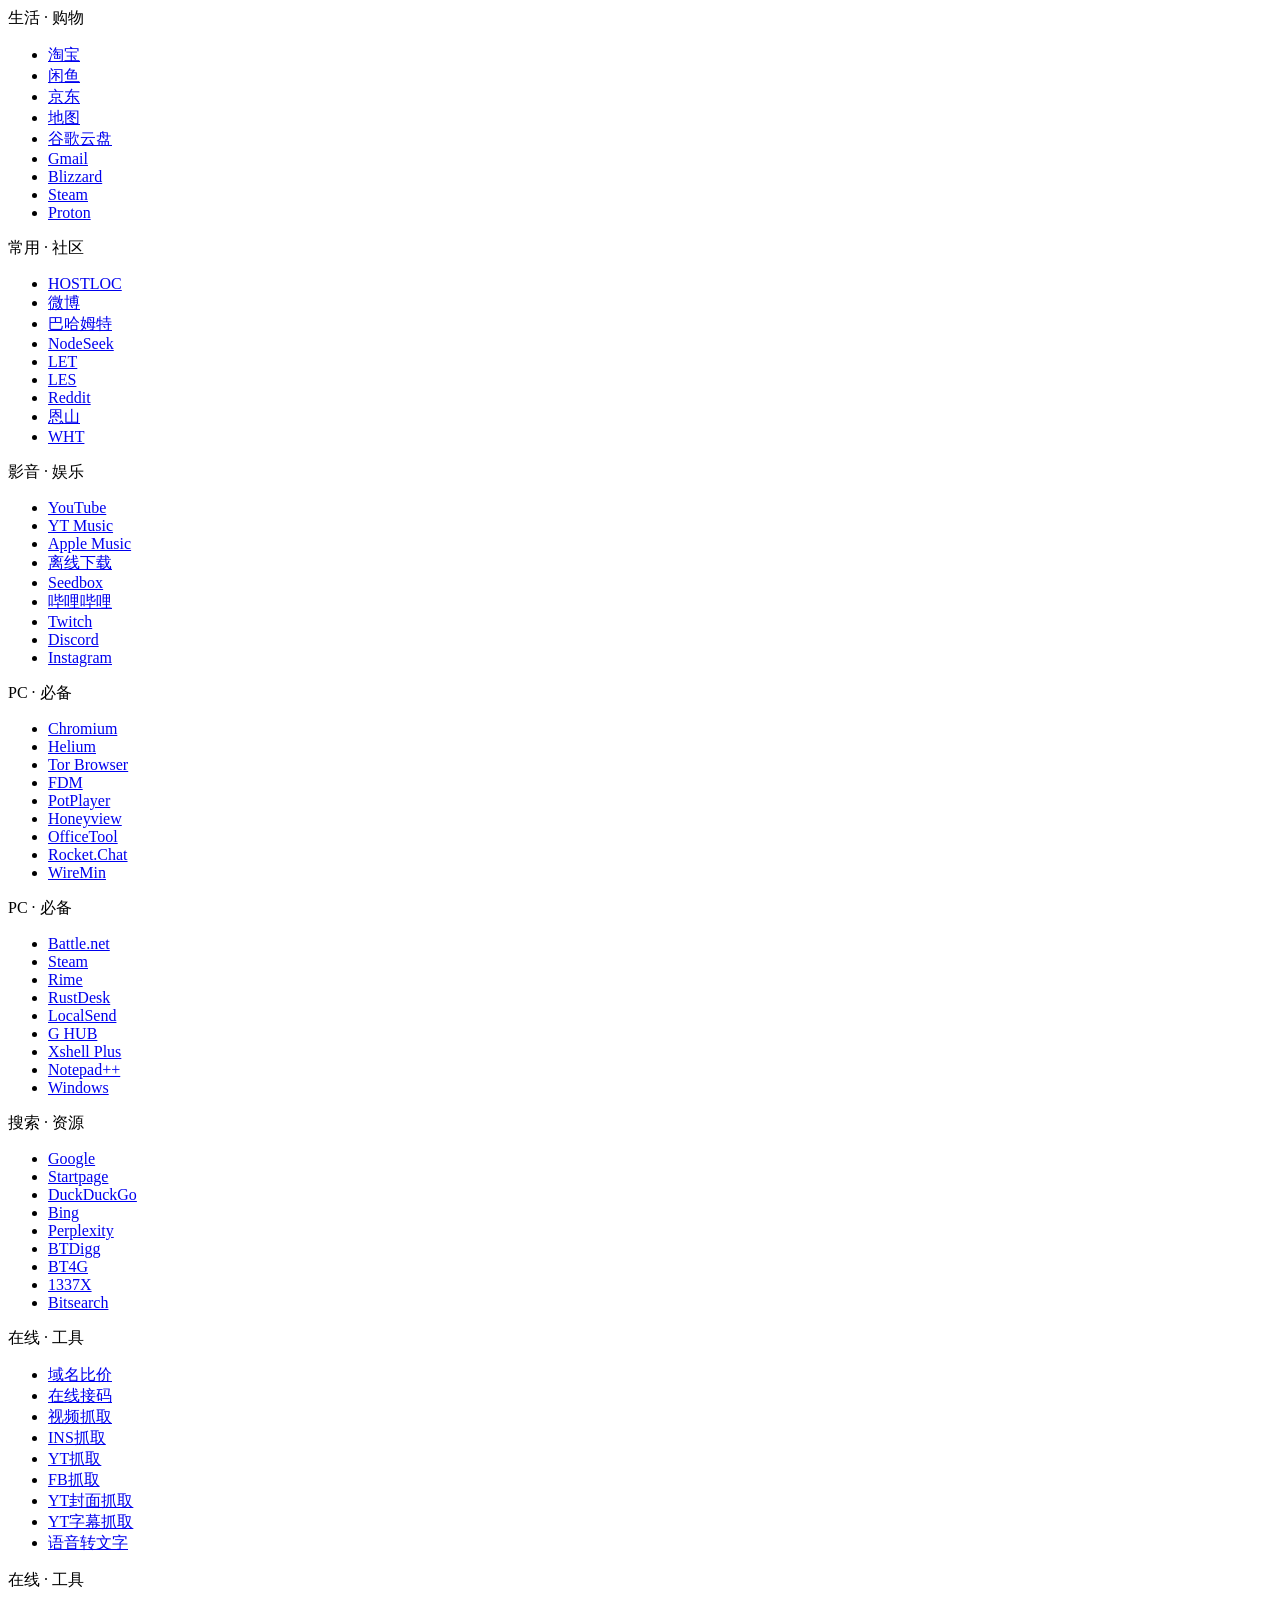
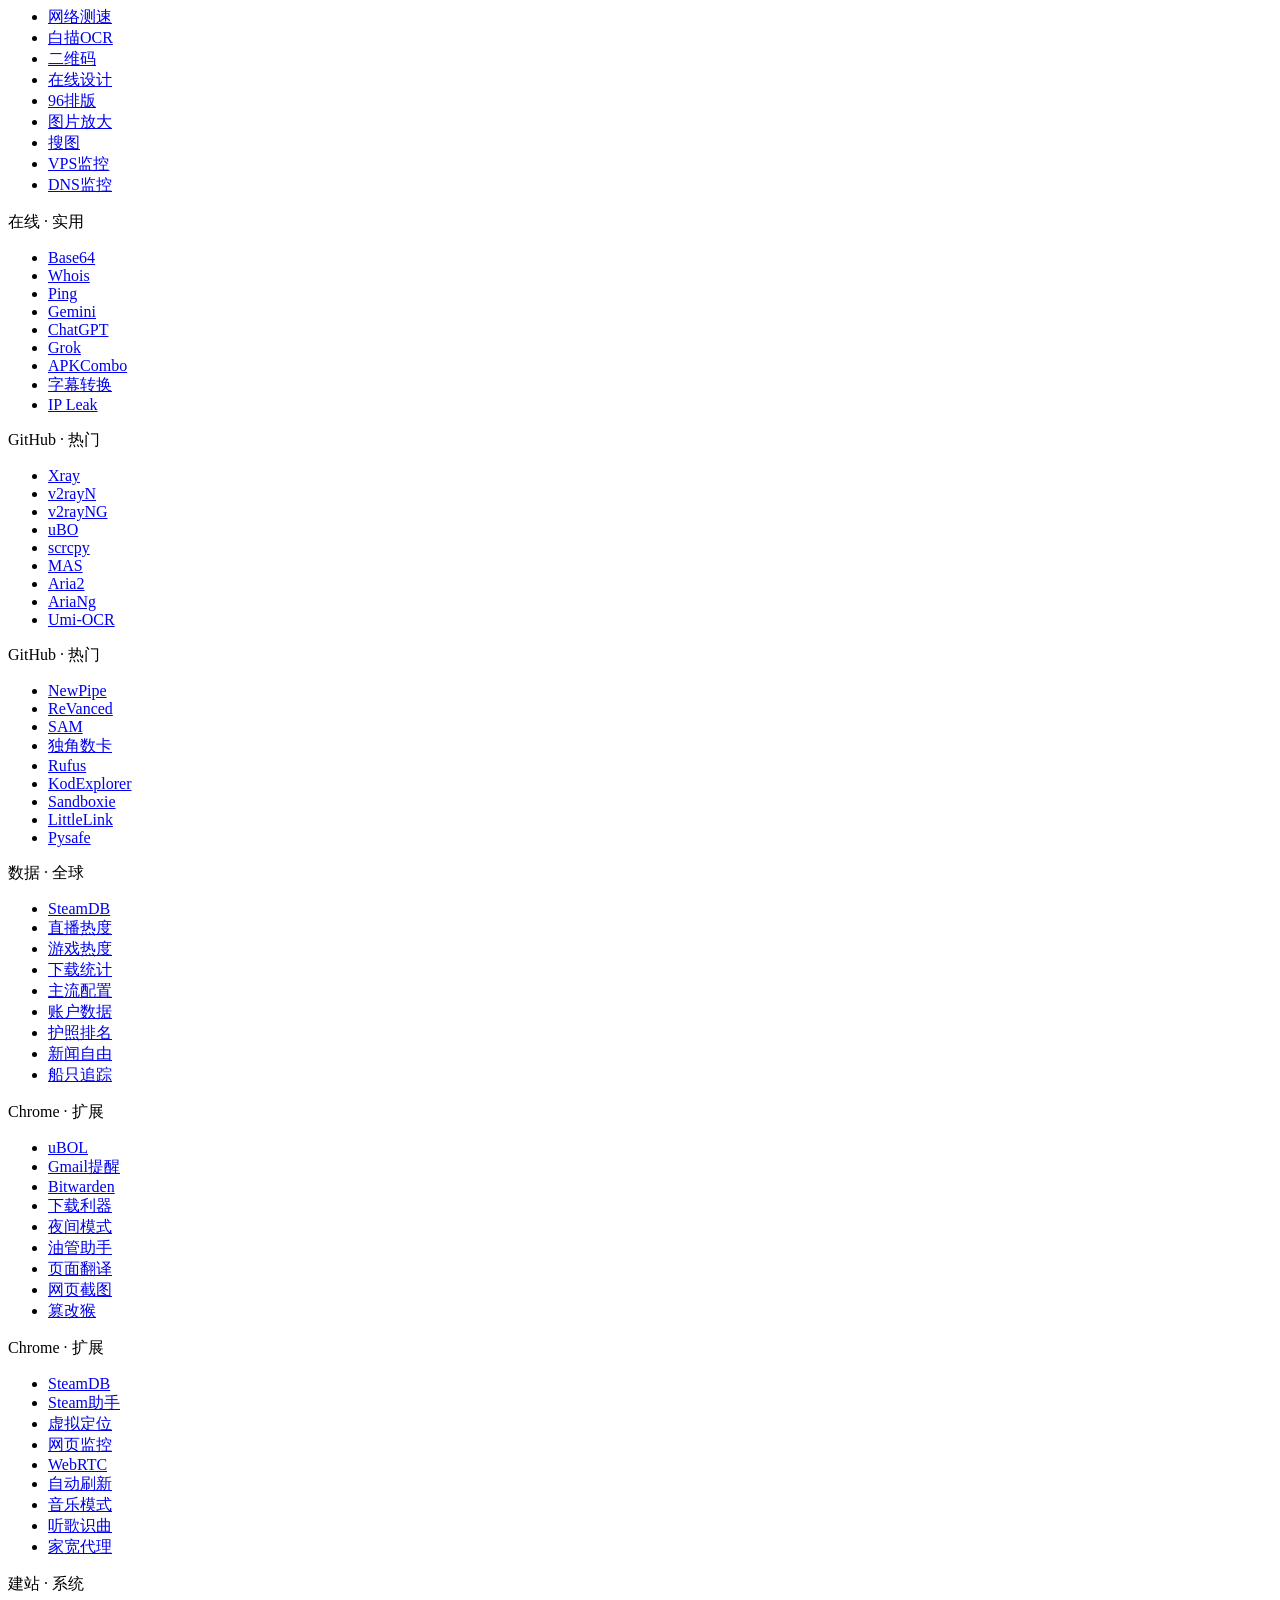
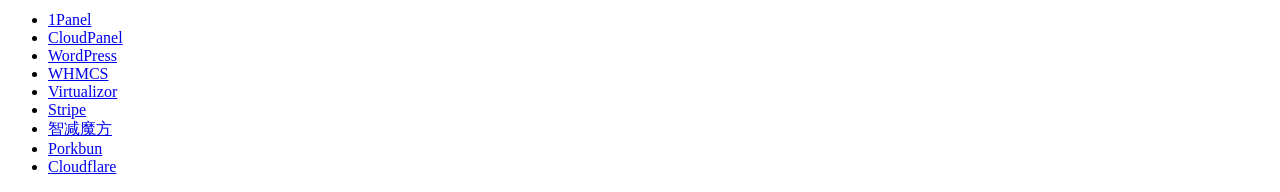
==== index.html @ ca6538ca "Add files via upload" ====
<!DOCTYPE html>
<html>

<head>
	<meta http-equiv="Content-Type" content="text/html; charset=UTF-8">
	<title>ME2</title>
	<meta name="viewport"
		content="width=device-width, initial-scale=1.0, user-scalable=no, minimum-scale=1.0, maximum-scale=1.0" />
	<meta content="telephone=no,email=no" name="format-detection">
	<meta content="yes" name="apple-mobile-web-app-capable">
	<meta name="apple-mobile-web-app-status-bar-style" content="black" />
	<meta name="apple-touch-fullscreen" content="yes" />
	<link rel="shortcut icon" href="favicon.ico">
	<link rel="stylesheet" type="text/css" href="css/style.css" />
	<link rel="stylesheet" type="text/css" href="css/yidong.css" />
</head>

<body>
	<div class="body">
		<div class="content">
			<div class="jianjie">
				<div class="jj-list">
					<div class="jj-list-tit">生活 · 购物</div>
					<ul class="jj-list-con">
						<li><a href="https://www.taobao.com" class="link-3" target="_blank" rel="nofollow">淘宝</a></li>
						<li><a href="https://2.taobao.com" class="link-3" target="_blank" rel="nofollow">闲鱼</a></li>
						<li><a href="https://www.jd.com" class="link-3" target="_blank" rel="nofollow">京东</a></li>
						<li><a href="https://amap.com" class="link-3" target="_blank" rel="nofollow">地图</a></li>
						<li><a href="https://drive.google.com" class="link-3" target="_blank" rel="nofollow">谷歌云盘</a></li>
						<li><a href="https://mail.google.com" class="link-3" target="_blank" rel="nofollow">Gmail</a></li>
						<li><a href="https://tw.shop.battle.net/zh-tw" class="link-3" target="_blank" rel="nofollow">Blizzard</a></li>
						<li><a href="https://store.steampowered.com/search/?filter=globaltopsellers&os=win" class="link-3" target="_blank" rel="nofollow">Steam</a></li>
						<li><a href="https://account.proton.me/login" class="link-3" target="_blank" rel="nofollow">Proton</a></li>
					</ul>
				</div>
				<div class="jj-list">
					<div class="jj-list-tit">常用 · 社区</div>
					<ul class="jj-list-con">
					    <li><a href="https://hostloc.com/archiver/" class="link-3" target="_blank" rel="nofollow">HOSTLOC</a></li>
						<li><a href="https://weibo.com/at/weibo" class="link-3" target="_blank" rel="nofollow">微博</a></li>
						<li><a href="https://forum.gamer.com.tw/B.php?bsn=60030" class="link-3" target="_blank" rel="nofollow">巴哈姆特</a></li>		
						<li><a href="https://www.nodeseek.com" class="link-3" target="_blank" rel="nofollow">NodeSeek</a></li>
						<li><a href="https://lowendtalk.com" class="link-3" target="_blank" rel="nofollow">LET</a></li>
						<li><a href="https://lowendspirit.com" class="link-3" target="_blank" rel="nofollow">LES</a></li>
						<li><a href="https://www.reddit.com/?feed=home&feedViewType=compactView" class="link-3" target="_blank" rel="nofollow">Reddit</a></li>
						<li><a href="https://www.right.com.cn/forum/archiver/" class="link-3" target="_blank" rel="nofollow">恩山</a></li>
						<li><a href="https://www.webhostingtalk.com" class="link-3" target="_blank" rel="nofollow">WHT</a></li>					
					</ul>
				</div>
				<div class="jj-list">
					<div class="jj-list-tit">影音 · 娱乐</div>
					<ul class="jj-list-con">
						<li><a href="https://www.youtube.com/feed/subscriptions" class="link-3" target="_blank" rel="nofollow">YouTube</a></li>
						<li><a href="https://music.youtube.com/library" class="link-3" target="_blank" rel="nofollow">YT Music</a></li>
						<li><a href="https://music.apple.com" class="link-3" target="_blank" rel="nofollow">Apple Music</a></li>
						<li><a href="http://steam.li" class="link-3" target="_blank" rel="nofollow">离线下载</a></li>
						<li><a href="https://box.ogc.cc" class="link-3" target="_blank" rel="nofollow">Seedbox</a></li>
						<li><a href="https://t.bilibili.com" class="link-3" target="_blank" rel="nofollow">哔哩哔哩</a></li>
						<li><a href="https://www.twitch.tv/directory?sort=VIEWER_COUNT" class="link-3" target="_blank" rel="nofollow">Twitch</a></li>
						<li><a href="https://discord.com/app" class="link-3" target="_blank" rel="nofollow">Discord</a></li>
						<li><a href="https://www.instagram.com/owlcityofficial/" class="link-3" target="_blank" rel="nofollow">Instagram</a></li>
					</ul>
				</div>
				<div class="jj-list">
					<div class="jj-list-tit">PC · 必备</div>
					<ul class="jj-list-con">
					    <li><a href="https://ungoogled-software.github.io/ungoogled-chromium-binaries" class="link-3" target="_blank" rel="nofollow">Chromium</a></li>
						<li><a href="https://helium.computer/download" class="link-3" target="_blank" rel="nofollow">Helium</a></li>
						<li><a href="https://www.torproject.org/download/" class="link-3" target="_blank" rel="nofollow">Tor Browser</a></li>
						<li><a href="https://www.freedownloadmanager.org/download.htm" class="link-3" target="_blank" rel="nofollow">FDM</a></li>
						<li><a href="https://potplayer.tv/?lang=zh_CN" class="link-3" target="_blank" rel="nofollow">PotPlayer</a></li>
						<li><a href="https://www.bandisoft.com/honeyview/" class="link-3" target="_blank" rel="nofollow">Honeyview</a></li>
						<li><a href="https://otp.landian.vip/zh-cn/download.html" class="link-3" target="_blank" rel="nofollow">OfficeTool</a></li>
						<li><a href="https://www.rocket.chat/download-apps" class="link-3" target="_blank" rel="nofollow">Rocket.Chat</a></li>
						<li><a href="https://wiremin.org" class="link-3" target="_blank" rel="nofollow">WireMin</a></li>
					</ul>
				</div>
				<div class="jj-list">
					<div class="jj-list-tit">PC · 必备</div>
					<ul class="jj-list-con">
					    <li><a href="https://www.blizzard.com/zh-tw/download" class="link-3" target="_blank" rel="nofollow">Battle.net</a></li>
						<li><a href="https://store.steampowered.com/about" class="link-3" target="_blank" rel="nofollow">Steam</a></li>
						<li><a href="https://rime.im/download/" class="link-3" target="_blank" rel="nofollow">Rime</a></li>
						<li><a href="https://github.com/rustdesk/rustdesk/releases" class="link-3" target="_blank" rel="nofollow">RustDesk</a></li>						
						<li><a href="https://localsend.org/download" class="link-3" target="_blank" rel="nofollow">LocalSend</a></li>
						<li><a href="https://logitech.zendesk.com/hc/articles/360025298133" class="link-3" target="_blank" rel="nofollow">G HUB</a></li>
						<li><a href="https://adamyoung.lanzn.com/inXHh2irjjqh" class="link-3" target="_blank" rel="nofollow">Xshell Plus</a></li>
						<li><a href="https://notepad-plus-plus.org/downloads" class="link-3" target="_blank" rel="nofollow">Notepad++</a></li>						
						<li><a href="https://massgrave.dev/windows_ltsc_links" class="link-3" target="_blank" rel="nofollow">Windows</a></li>
					</ul>
				</div>
				<div class="jj-list">
					<div class="jj-list-tit">搜索 · 资源</div>
					<ul class="jj-list-con">
						<li><a href="https://www.google.com/ncr" class="link-3" target="_blank" rel="nofollow">Google</a></li>
						<li><a href="https://www.startpage.com/do/mypage.pl?prfe=48a57de20bb43f3bcfa7f527c626823c6792470570abe24bd6bdbddff780de158ef4e0f6b5b9138a1cc0ea6ffe7d6f63a6b46b71887e5f689839bb02c31d311f129497248cbaf039a9397313c1e5f191cf" class="link-3" target="_blank" rel="nofollow">Startpage</a></li>
						<li><a href="https://duckduckgo.com/?kae=d&kp=-2&kao=-1&kau=-1&kap=-1&kaq=-1&kax=-1&kak=-1&k1=-1&kz=-1&kac=-1&kk=-1&kn=1&kbg=-1&kbe=0" class="link-3" target="_blank" rel="nofollow">DuckDuckGo</a></li>
						<li><a href="https://bing.com" class="link-3" target="_blank" rel="nofollow">Bing</a></li>
						<li><a href="https://www.perplexity.ai" class="link-3" target="_blank" rel="nofollow">Perplexity</a></li>
						<li><a href="https://btdig.com" class="link-3" target="_blank" rel="nofollow">BTDigg</a></li>
						<li><a href="https://bt4g.com" class="link-3" target="_blank" rel="nofollow">BT4G</a></li>
						<li><a href="https://1337x.to/home/" class="link-3" target="_blank" rel="nofollow">1337X</a></li>
						<li><a href="https://bitsearch.to" class="link-3" target="_blank" rel="nofollow">Bitsearch</a></li>
					</ul>
				</div>
				<div class="jj-list">
					<div class="jj-list-tit">在线 · 工具</div>
					<ul class="jj-list-con">
						<li><a href="https://zh-hans.tld-list.com" class="link-3" target="_blank" rel="nofollow">域名比价</a></li>
						<li><a href="https://sms-activate.org/cn" class="link-3" target="_blank" rel="nofollow">在线接码</a></li>
						<li><a href="https://9xbuddy.com/zh" class="link-3" target="_blank" rel="nofollow">视频抓取</a></li>
						<li><a href="https://fastdl.app/zh" class="link-3" target="_blank" rel="nofollow">INS抓取</a></li>
						<li><a href="https://app.ytdown.to" class="link-3" target="_blank" rel="nofollow">YT抓取</a></li>
						<li><a href="https://snapsave.app" class="link-3" target="_blank" rel="nofollow">FB抓取</a></li>
						<li><a href="https://www.strerr.com" class="link-3" target="_blank" rel="nofollow">YT封面抓取</a></li>
						<li><a href="https://downsub.com" class="link-3" target="_blank" rel="nofollow">YT字幕抓取</a></li>
						<li><a href="https://www.360converter.com" class="link-3" target="_blank" rel="nofollow">语音转文字</a></li>
					</ul>
				</div>
				<div class="jj-list">
					<div class="jj-list-tit">在线 · 工具</div>
					<ul class="jj-list-con">
						<li><a href="https://www.speedtest.net" class="link-3" target="_blank" rel="nofollow">网络测速</a></li>
						<li><a href="https://web.baimiaoapp.com" class="link-3" target="_blank" rel="nofollow">白描OCR</a></li>
						<li><a href="https://cli.im" class="link-3" target="_blank" rel="nofollow">二维码</a></li>
						<li><a href="https://www.canva.cn" class="link-3" target="_blank" rel="nofollow">在线设计</a></li>
						<li><a href="https://bj.96weixin.com" class="link-3" target="_blank" rel="nofollow">96排版</a></li>
						<li><a href="http://waifu2x.udp.jp/index.zh-CN.html" class="link-3" target="_blank" rel="nofollow">图片放大</a></li>
						<li><a href="https://yandex.com/images" class="link-3" target="_blank" rel="nofollow">搜图</a></li>
						<li><a href="https://stats.uptimerobot.com/x53EzsLDMB" class="link-3" target="_blank" rel="nofollow">VPS监控</a></li>
						<li><a href="https://stats.uptimerobot.com/jPyQQcY8nq" class="link-3" target="_blank" rel="nofollow">DNS监控</a></li>
					</ul>
				</div>
				<div class="jj-list">
					<div class="jj-list-tit">在线 · 实用</div>
					<ul class="jj-list-con">
						<li><a href="https://cookie.work" class="link-3" target="_blank" rel="nofollow">Base64</a></li>
						<li><a href="https://www.whois.com/whois" class="link-3" target="_blank" rel="nofollow">Whois</a></li>
						<li><a href="https://ping.pe" class="link-3" target="_blank" rel="nofollow">Ping</a></li>
						<li><a href="https://gemini.google.com/app" class="link-3" target="_blank" rel="nofollow">Gemini</a></li>
						<li><a href="https://chatgpt.com/?temporary-chat=true" class="link-3" target="_blank" rel="nofollow">ChatGPT</a></li>
						<li><a href="https://grok.com" class="link-3" target="_blank" rel="nofollow">Grok</a></li>
						<li><a href="https://apkcombo.com/zh" class="link-3" target="_blank" rel="nofollow">APKCombo</a></li>
						<li><a href="https://savesubs.com/zh" class="link-3" target="_blank" rel="nofollow">字幕转换</a></li>
						<li><a href="https://ipleak.net" class="link-3" target="_blank" rel="nofollow">IP Leak</a></li>
					</ul>
				</div>
				<div class="jj-list">
					<div class="jj-list-tit">GitHub · 热门</div>
					<ul class="jj-list-con">
						<li><a href="https://github.com/XTLS/Xray-core/releases" class="link-3" target="_blank" rel="nofollow">Xray</a></li>
						<li><a href="https://github.com/2dust/v2rayN/releases" class="link-3" target="_blank" rel="nofollow">v2rayN</a></li>
						<li><a href="https://github.com/2dust/v2rayNG/releases" class="link-3" target="_blank" rel="nofollow">v2rayNG</a></li>
						<li><a href="https://github.com/gorhill/uBlock" class="link-3" target="_blank" rel="nofollow">uBO</a></li>
						<li><a href="https://github.com/Genymobile/scrcpy/releases" class="link-3" target="_blank" rel="nofollow">scrcpy</a></li>
						<li><a href="https://massgrave.dev" class="link-3" target="_blank" rel="nofollow">MAS</a></li>
						<li><a href="https://github.com/P3TERX/aria2.sh" class="link-3" target="_blank" rel="nofollow">Aria2</a></li>
						<li><a href="https://github.com/mayswind/AriaNg/releases" class="link-3" target="_blank" rel="nofollow">AriaNg</a></li>
						<li><a href="https://github.com/hiroi-sora/Umi-OCR/releases" class="link-3" target="_blank" rel="nofollow">Umi-OCR</a></li>
					</ul>
				</div>
				<div class="jj-list">
					<div class="jj-list-tit">GitHub · 热门</div>
					<ul class="jj-list-con">
						<li><a href="https://github.com/TeamNewPipe/NewPipe/releases" class="link-3" target="_blank" rel="nofollow">NewPipe</a></li>
						<li><a href="https://revanced.app/download" class="link-3" target="_blank" rel="nofollow">ReVanced</a></li>
						<li><a href="https://github.com/gibbed/SteamAchievementManager/releases" class="link-3" target="_blank" rel="nofollow">SAM</a></li>
						<li><a href="https://github.com/assimon/dujiaoka/releases" class="link-3" target="_blank" rel="nofollow">独角数卡</a></li>
						<li><a href="https://rufus.ie/zh/#download" class="link-3" target="_blank" rel="nofollow">Rufus</a></li>
						<li><a href="https://github.com/kalcaddle/KodExplorer/releases" class="link-3" target="_blank" rel="nofollow">KodExplorer</a></li>
						<li><a href="https://github.com/sandboxie-plus/Sandboxie/releases" class="link-3" target="_blank" rel="nofollow">Sandboxie</a></li>
						<li><a href="https://github.com/sethcottle/littlelink" class="link-3" target="_blank" rel="nofollow">LittleLink</a></li>
						<li><a href="https://github.com/antiwar3/py" class="link-3" target="_blank" rel="nofollow">Pysafe</a></li>
					</ul>
				</div>
				<div class="jj-list">
					<div class="jj-list-tit">数据 · 全球</div>
					<ul class="jj-list-con">
						<li><a href="https://steamdb.info" class="link-3" target="_blank" rel="nofollow">SteamDB</a></li>												
						<li><a href="https://twitchtracker.com/games" class="link-3" target="_blank" rel="nofollow">直播热度</a></li>
						<li><a href="https://store.steampowered.com/charts" class="link-3" target="_blank" rel="nofollow">游戏热度</a></li>
						<li><a href="https://store.steampowered.com/stats/content" class="link-3" target="_blank" rel="nofollow">下载统计</a></li>
						<li><a href="https://store.steampowered.com/hwsurvey" class="link-3" target="_blank" rel="nofollow">主流配置</a></li>
						<li><a href="https://help.steampowered.com/zh-cn/accountdata/AccountSpend" class="link-3" target="_blank" rel="nofollow">账户数据</a></li>
						<li><a href="https://www.passportindex.org/cn/byRank.php" class="link-3" target="_blank" rel="nofollow">护照排名</a></li>
						<li><a href="https://rsf.org/en/index" class="link-3" target="_blank" rel="nofollow">新闻自由</a></li>
						<li><a href="https://www.marinetraffic.com/zh" class="link-3" target="_blank" rel="nofollow">船只追踪</a></li>
					</ul>
				</div>
				<div class="jj-list">
					<div class="jj-list-tit">Chrome · 扩展</div>
					<ul class="jj-list-con">
						<li><a href="https://chrome.google.com/webstore/detail/ddkjiahejlhfcafbddmgiahcphecmpfh" class="link-3" target="_blank" rel="nofollow">uBOL</a></li>
						<li><a href="https://chrome.google.com/webstore/detail/mihcahmgecmbnbcchbopgniflfhgnkff" class="link-3" target="_blank" rel="nofollow">Gmail提醒</a></li>
						<li><a href="https://chrome.google.com/webstore/detail/nngceckbapebfimnlniiiahkandclblb" class="link-3" target="_blank" rel="nofollow">Bitwarden</a></li>
						<li><a href="https://chrome.google.com/webstore/detail/mciiogijehkdemklbdcbfkefimifhecn" class="link-3" target="_blank" rel="nofollow">下载利器</a></li>
						<li><a href="https://chrome.google.com/webstore/detail/eimadpbcbfnmbkopoojfekhnkhdbieeh" class="link-3" target="_blank" rel="nofollow">夜间模式</a></li>
						<li><a href="https://chrome.google.com/webstore/detail/ponfpcnoihfmfllpaingbgckeeldkhle" class="link-3" target="_blank" rel="nofollow">油管助手</a></li>
						<li><a href="https://chrome.google.com/webstore/detail/gkkkcomfmldkigajkmljnbpiajbpbgdg" class="link-3" target="_blank" rel="nofollow">页面翻译</a></li>
						<li><a href="https://chrome.google.com/webstore/detail/mcbpblocgmgfnpjjppndjkmgjaogfceg" class="link-3" target="_blank" rel="nofollow">网页截图</a></li>
						<li><a href="https://chrome.google.com/webstore/detail/gcalenpjmijncebpfijmoaglllgpjagf" class="link-3" target="_blank" rel="nofollow">篡改猴</a></li>
					</ul>
				</div>
				<div class="jj-list">
					<div class="jj-list-tit">Chrome · 扩展</div>
					<ul class="jj-list-con">
						<li><a href="https://chrome.google.com/webstore/detail/kdbmhfkmnlmbkgbabkdealhhbfhlmmon" class="link-3" target="_blank" rel="nofollow">SteamDB</a></li>
						<li><a href="https://chrome.google.com/webstore/detail/cmeakgjggjdlcpncigglobpjbkabhmjl" class="link-3" target="_blank" rel="nofollow">Steam助手</a></li>
						<li><a href="https://chrome.google.com/webstore/detail/cfohepagpmnodfdmjliccbbigdkfcgia" class="link-3" target="_blank" rel="nofollow">虚拟定位</a></li>
						<li><a href="https://chrome.google.com/webstore/detail/inlikjemeeknofckkjolnjbpehgadgge" class="link-3" target="_blank" rel="nofollow">网页监控</a></li>
						<li><a href="https://chrome.google.com/webstore/detail/fjkmabmdepjfammlpliljpnbhleegehm" class="link-3" target="_blank" rel="nofollow">WebRTC</a></li>
						<li><a href="https://chrome.google.com/webstore/detail/oomoeacogjkolheacgdkkkhbjipaomkn" class="link-3" target="_blank" rel="nofollow">自动刷新</a></li>
						<li><a href="https://chrome.google.com/webstore/detail/abbpaepbpakcpipajigmlpnhlnbennna" class="link-3" target="_blank" rel="nofollow">音乐模式</a></li>
						<li><a href="https://chrome.google.com/webstore/detail/mmioliijnhnoblpgimnlajmefafdfilb" class="link-3" target="_blank" rel="nofollow">听歌识曲</a></li>
						<li><a href="https://chrome.google.com/webstore/detail/bdokeillmfmaogjpficejjcjekcflkdh" class="link-3" target="_blank" rel="nofollow">家宽代理</a></li>
					</ul>
				</div>
				<div class="jj-list">
					<div class="jj-list-tit">建站 · 系统</div>
					<ul class="jj-list-con">
						<li><a href="https://1panel.pro" class="link-3" target="_blank" rel="nofollow">1Panel</a></li>
						<li><a href="https://www.cloudpanel.io" class="link-3" target="_blank" rel="nofollow">CloudPanel</a></li>
						<li><a href="https://tw.wordpress.org/download/" class="link-3" target="_blank" rel="nofollow">WordPress</a></li>
						<li><a href="https://www.whmcs.com" class="link-3" target="_blank" rel="nofollow">WHMCS</a></li>
						<li><a href="https://www.virtualizor.com" class="link-3" target="_blank" rel="nofollow">Virtualizor</a></li>						
						<li><a href="https://stripe.com/zh-cn-us" class="link-3" target="_blank" rel="nofollow">Stripe</a></li>
						<li><a href="https://www.idcsmart.com" class="link-3" target="_blank" rel="nofollow">智减魔方</a></li>
						<li><a href="https://porkbun.com/account/domainsSpeedy" class="link-3" target="_blank" rel="nofollow">Porkbun</a></li>						
						<li><a href="https://dash.cloudflare.com" class="link-3" target="_blank" rel="nofollow">Cloudflare</a></li>
					</ul>
				</div>
			</div>			
	<script type="text/javascript" src="js/jquery.js"></script>
	<script type="text/javascript" src="js/js.js"></script>
</body>
</html>
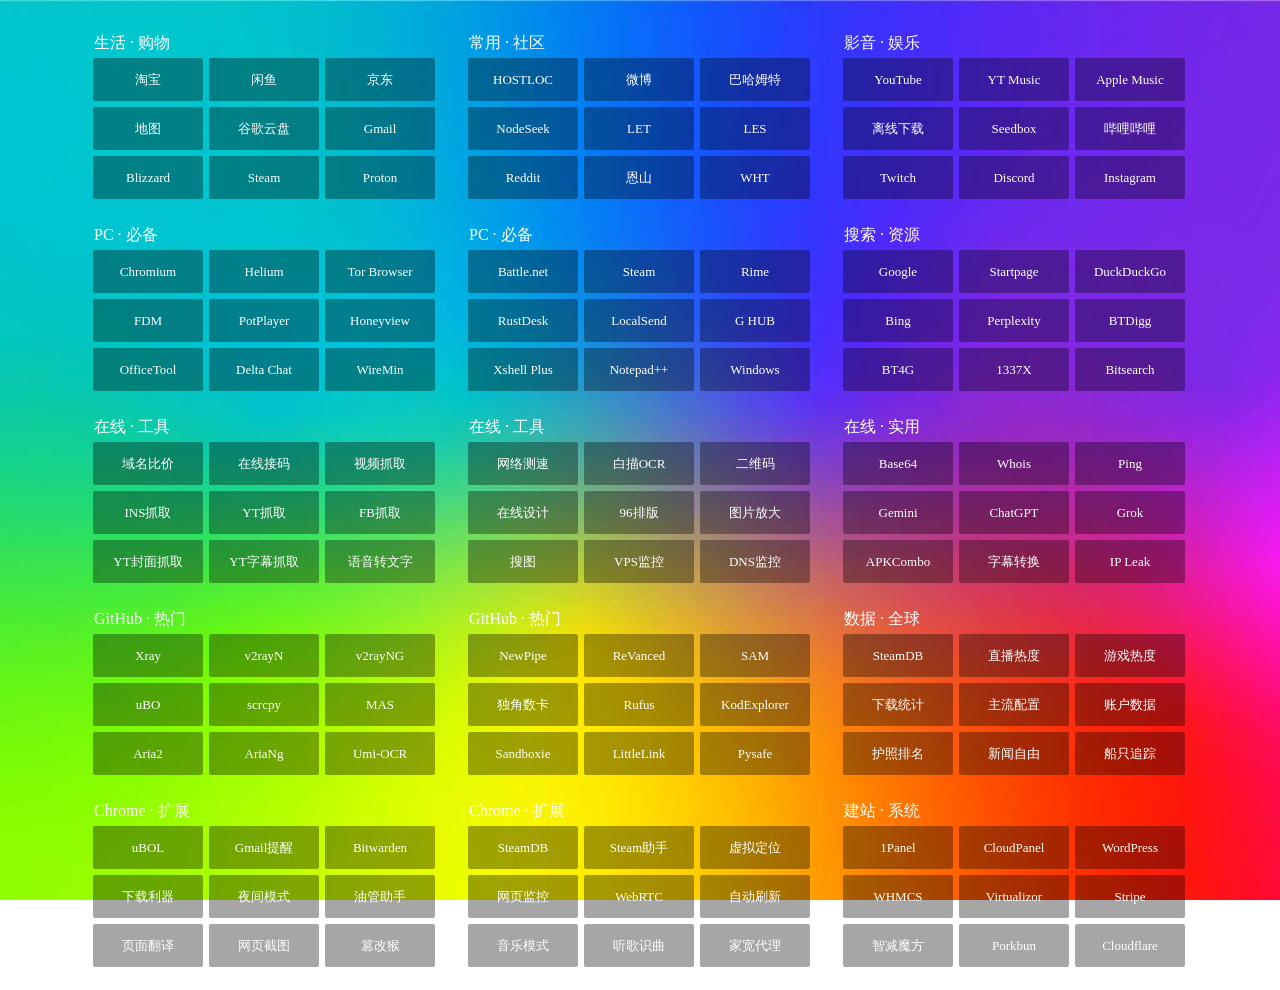
==== commit a1eb0b91: "Update index.html" ====
--- a/index.html
+++ b/index.html
@@ -71,7 +71,7 @@
 						<li><a href="https://potplayer.tv/?lang=zh_CN" class="link-3" target="_blank" rel="nofollow">PotPlayer</a></li>
 						<li><a href="https://www.bandisoft.com/honeyview/" class="link-3" target="_blank" rel="nofollow">Honeyview</a></li>
 						<li><a href="https://otp.landian.vip/zh-cn/download.html" class="link-3" target="_blank" rel="nofollow">OfficeTool</a></li>
-						<li><a href="https://www.rocket.chat/download-apps" class="link-3" target="_blank" rel="nofollow">Rocket.Chat</a></li>
+						<li><a href="https://delta.chat/download" class="link-3" target="_blank" rel="nofollow">Delta Chat</a></li>
 						<li><a href="https://wiremin.org" class="link-3" target="_blank" rel="nofollow">WireMin</a></li>
 					</ul>
 				</div>
@@ -233,4 +233,4 @@
 	<script type="text/javascript" src="js/jquery.js"></script>
 	<script type="text/javascript" src="js/js.js"></script>
 </body>
-</html>+</html>
--- a/css/style.css
+++ b/css/style.css
@@ -0,0 +1,350 @@
+*{ margin: 0; padding: 0; font-family: "微软雅黑"}
+body, ul, li, h1, h2, h3, h4, h5, h6, p, form, dl, dt, dd { margin: 0px; padding: 0px; font-size: 14px; font-weight: normal;}
+img { border-style: none;}
+li{ list-style: none; float: left}
+a{ text-decoration: none}
+body {	
+    background-image: url(../img/01.jpg);
+	background-size: cover;
+	background-repeat: no-repeat;
+	background-attachment: fixed;
+}
+
+.Select-box{
+	text-align: center;
+	float: left;
+	position: relative;
+	}
+.Select-box ul{
+	height: 40px;
+	position: absolute;
+	left: -1px;
+	top: 0px;
+	z-index: 9999;
+	background: #FFF;
+	border: 1px solid #ccc;
+	border-top: none;
+	overflow: hidden
+	}
+.Select-box li{
+	width: 60px;
+	line-height: 40px;
+	font-size: 14px;
+	color: #484848;
+	border: 0;
+	cursor: pointer;
+	}
+.Select-box li:hover{
+	background: #3385ff;
+	color: #FFF;
+	}
+.Select-box .this_s{
+	color: #317ef3;
+	}
+.Select-box .this_s:hover{
+	background: #FFF;
+	color: #317ef3;
+	}
+	
+.qingkong{
+	position: absolute;
+	right: 95px;
+	top: 12px;
+	width: 18px;
+	height: 18px;
+	background: rgba(0,0,0,0.1);
+	border-radius: 18px;
+	line-height: 16px;
+	color: #666666;
+	cursor: pointer;
+	text-align: center;
+	font-size: 14px;
+	display: none;
+}
+.qingkong:hover{
+	background: rgba(0,0,0,0.2);
+}
+.qingkong:active{
+	background: rgba(0,0,0,0.3);
+}
+.content{
+	width: 1100px;	
+    position: absolute; 
+    left: 50%;
+    transform: translateX(-50%);
+    top:0%;
+}
+.qingkong{
+	right: 115px;
+	top: 15px;
+}
+/*内容区域*/
+.body{
+	width: 100%;
+	height: auto;
+	z-index: 1;
+}
+.bg-2{
+	padding-top: 60px;
+}
+.content{
+	width: 1100px;
+	overflow: hidden;
+	margin: 30px auto;
+}
+	
+	
+.nav-list{
+	width: 1100px;
+	}
+
+/*分栏*/
+.mix-content{
+	width: 1120px;
+	margin: 0 auto;
+	overflow: hidden;
+}
+
+.left-tips{
+	font-size: 12px;
+	color: #959595;
+	float: left;
+}
+.right-tips{
+	font-size: 12px;
+	color: #959595;
+	float: right;
+}
+
+.tit-style2{
+	margin-top: 35px;
+	padding: 0 50px;
+	padding-top: 30px;
+	line-height: 40px;
+	border-top: 2px solid #FFF;
+	border-bottom: 2px solid #FFF;
+	display: inline-block;
+
+}
+
+.min-tit{
+	font-size: 15px;
+	color: #959595;
+}
+
+/*-----------------------------简洁版样式定义- 开始---------------------------------------------------*/
+
+#Select-2{
+	float: left;
+	}
+
+.Select-box-2{
+	text-align: center;
+	float: left;
+	position: relative;
+	}
+.Select-box-2 ul{
+	height: 48px;
+	position: absolute;
+	left: 0px;
+	top: 0px;
+	z-index: 9999;
+	background: rgba(255,255,255,0.9);
+	border: none;
+	overflow: hidden
+	}
+.Select-box-2 li{
+	width: 60px;
+	line-height: 46px;
+	font-size: 15px;
+	color: #484848;
+	border: 0;
+	cursor: pointer;
+	width: 80px;
+	}
+.Select-box-2 li:hover{
+	background: #3385ff;
+	color: #FFF;
+	}
+.Select-box-2 .this_s{
+	color: #317ef3;
+	width: 80px;
+	}
+.Select-box-2 .this_s:hover{
+	background: none;
+	color: #317ef3;
+	}
+
+	#kw-2 {
+    width: 413px;
+    outline: 0;
+    border: 1px solid #ccc;
+    background: rgba(255,255,255,0.2);
+    color: #000000;
+    padding-left: 8px;
+    font-weight: bold;
+    height: 48px;
+    box-sizing: border-box;
+}
+#su-2{
+	width: 90px;
+	background: blue;
+	
+	border-top: #3385ff 1px solid;
+	border-bottom: 1px solid #2d78f4;
+	color: #FFF;
+	cursor: pointer;
+	/*去轮廓阴影*/
+	outline: none;
+	height: 48px;
+	border: none;
+	}	
+#su-2:hover{
+	background: blue;
+	border-bottom: 1px solid blue;
+	}
+#su-2:active{
+	background: blue;
+	box-shadow: inset 1px 1px 3px blue;
+	-webkit-box-shadow: inset 1px 1px 3px blue;
+	}
+
+
+.jianjie{
+	width: 1170px;
+	z-index: 1;
+}
+.jj-list{
+	width: 350px;
+	margin-right: 25px;
+	float: left;
+	margin-bottom: 20px;
+	z-index: 1;
+}
+.jj-list-tit{
+	font-size: 16px;
+	line-height: 25px;
+	color: #ffffff;
+	padding-left: 4px;
+	z-index: 1;
+}
+.jj-list-con{
+	overflow: hidden;
+	z-index: 1;
+}
+.jj-list-con li{
+	width: 110px;
+	margin: 3px 3px;
+}
+.link-3{
+	display: block;
+	background: rgba(0,0,0,.35);
+	color: #FFF;
+	font-size: 13px;
+	text-align: center;
+	line-height: 35px;
+	padding: 4px 0;
+	border-radius: 2px;
+	transition: all 0.2s;
+	z-index: 1;
+}
+.link-3:hover{
+	background: rgba(0,0,0,.45);
+	font-size: 15px;
+	font-weight: bold
+}
+
+.footer {  
+	color: #ffffff;
+    font-size: 12px;
+    text-align: center;
+    position: absolute;
+    bottom: 2%;
+    left: 50%;
+    transform: translateX(-50%);
+}
+
+.footer1{
+	display: none;
+}
+
+
+
+/*-----------------------------简洁版样式定义- 结束---------------------------------------------------*/
+
+.in5 {
+    width: calc(100% - 160px);
+    position: relative;
+    box-sizing: border-box;
+}
+
+div#qingkong {
+    position: absolute;
+    right: 8px;
+    top: 50%;
+    transform: translateY(-50%);
+    line-height: 14px;
+    color: #e6e6e6;
+}
+
+input#su-2 {
+    width: 79px;
+    box-sizing: border-box;
+}
+
+#kw-2 {
+    width: 100%;
+    border-left: none;
+    border-right: none;
+}
+
+@media screen and (max-width: 768px) {
+	ul.keylist {
+	    width: calc(80% - 0px) !important;
+	}
+	/*整个表单宽度*/
+
+.keylist {
+    max-width: 360px;
+    width: calc(80% - 160px);
+    box-sizing: border-box;
+    z-index: 52;
+    margin: auto;
+}
+
+ul.keylist {
+    outline: 0;
+    background: #fff;
+    color: #000000;
+    font-weight: bold;
+    position: relative;
+}
+ul.keylist li {
+    float: none;
+    padding: 3px 8px;
+}
+.keylist li:hover{
+	background-color:#f1f1f1;
+}
+.keylist li.active{
+	background-color:#f1f1f1;
+}
+body, ul, li, h1, h2, h3, h4, h5, h6, p, form, dl, dt, dd {
+    z-index: 1;
+}
+
+.z_m_i {
+    padding: 10px 20px 0;
+    box-sizing: border-box;
+    position: relative;
+}
+
+.jj-list-con li{
+	position: relative;
+	height: 42px;
+}
+
+.jj-list-con li:hover .i_r_remove{
+	display: block;
+}
+
--- a/css/yidong.css
+++ b/css/yidong.css
@@ -0,0 +1,49 @@
+@media screen and (max-width:768px) {
+	*{
+		margin:0;padding: 0;
+	}
+
+	html,body{
+		height: 100%;
+		width: 100%;
+	}
+	/*内容样式，使用flex布局*/
+	.content{
+		width: 15rem;
+		display: flex;
+  		flex-direction: column;
+ 		justify-content: space-around;
+  		align-items: center;
+  		/*height: 46rem;*/
+  		position: absolute;
+}
+
+	.Select-box-2{
+		display: none;
+		float: none;
+	}
+
+	.Select-box-2  li{
+		background-color: yellow;
+		display: none;
+		float: none;
+	}
+	
+	/*content下的所有div宽度*/
+	.content div{
+		width: 100%;
+	}
+	/*每个选择框的宽度*/
+	.content li{
+		width: 4.69rem;
+	}
+
+	input[type="button"], input[type="submit"], input[type="reset"] {
+
+	-webkit-appearance: none;
+
+	}
+
+	textarea {  -webkit-appearance: none;}  
+	
+}
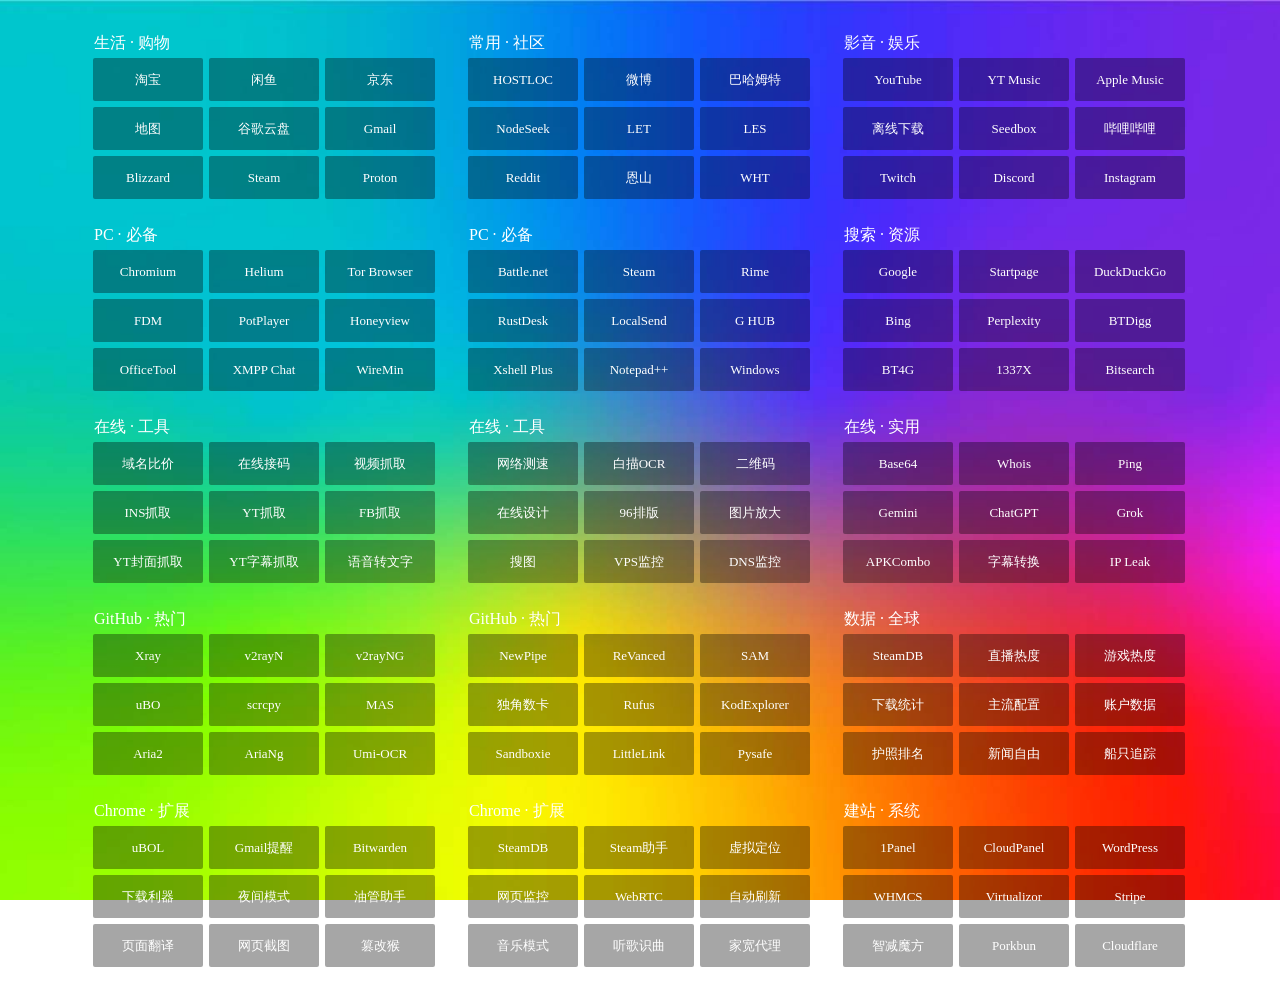
==== commit 1035f046: "Update index.html" ====
--- a/index.html
+++ b/index.html
@@ -71,7 +71,7 @@
 						<li><a href="https://potplayer.tv/?lang=zh_CN" class="link-3" target="_blank" rel="nofollow">PotPlayer</a></li>
 						<li><a href="https://www.bandisoft.com/honeyview/" class="link-3" target="_blank" rel="nofollow">Honeyview</a></li>
 						<li><a href="https://otp.landian.vip/zh-cn/download.html" class="link-3" target="_blank" rel="nofollow">OfficeTool</a></li>
-						<li><a href="https://delta.chat/download" class="link-3" target="_blank" rel="nofollow">Delta Chat</a></li>
+						<li><a href="https://chat.conversejs.org" class="link-3" target="_blank" rel="nofollow">XMPP Chat</a></li>
 						<li><a href="https://wiremin.org" class="link-3" target="_blank" rel="nofollow">WireMin</a></li>
 					</ul>
 				</div>
